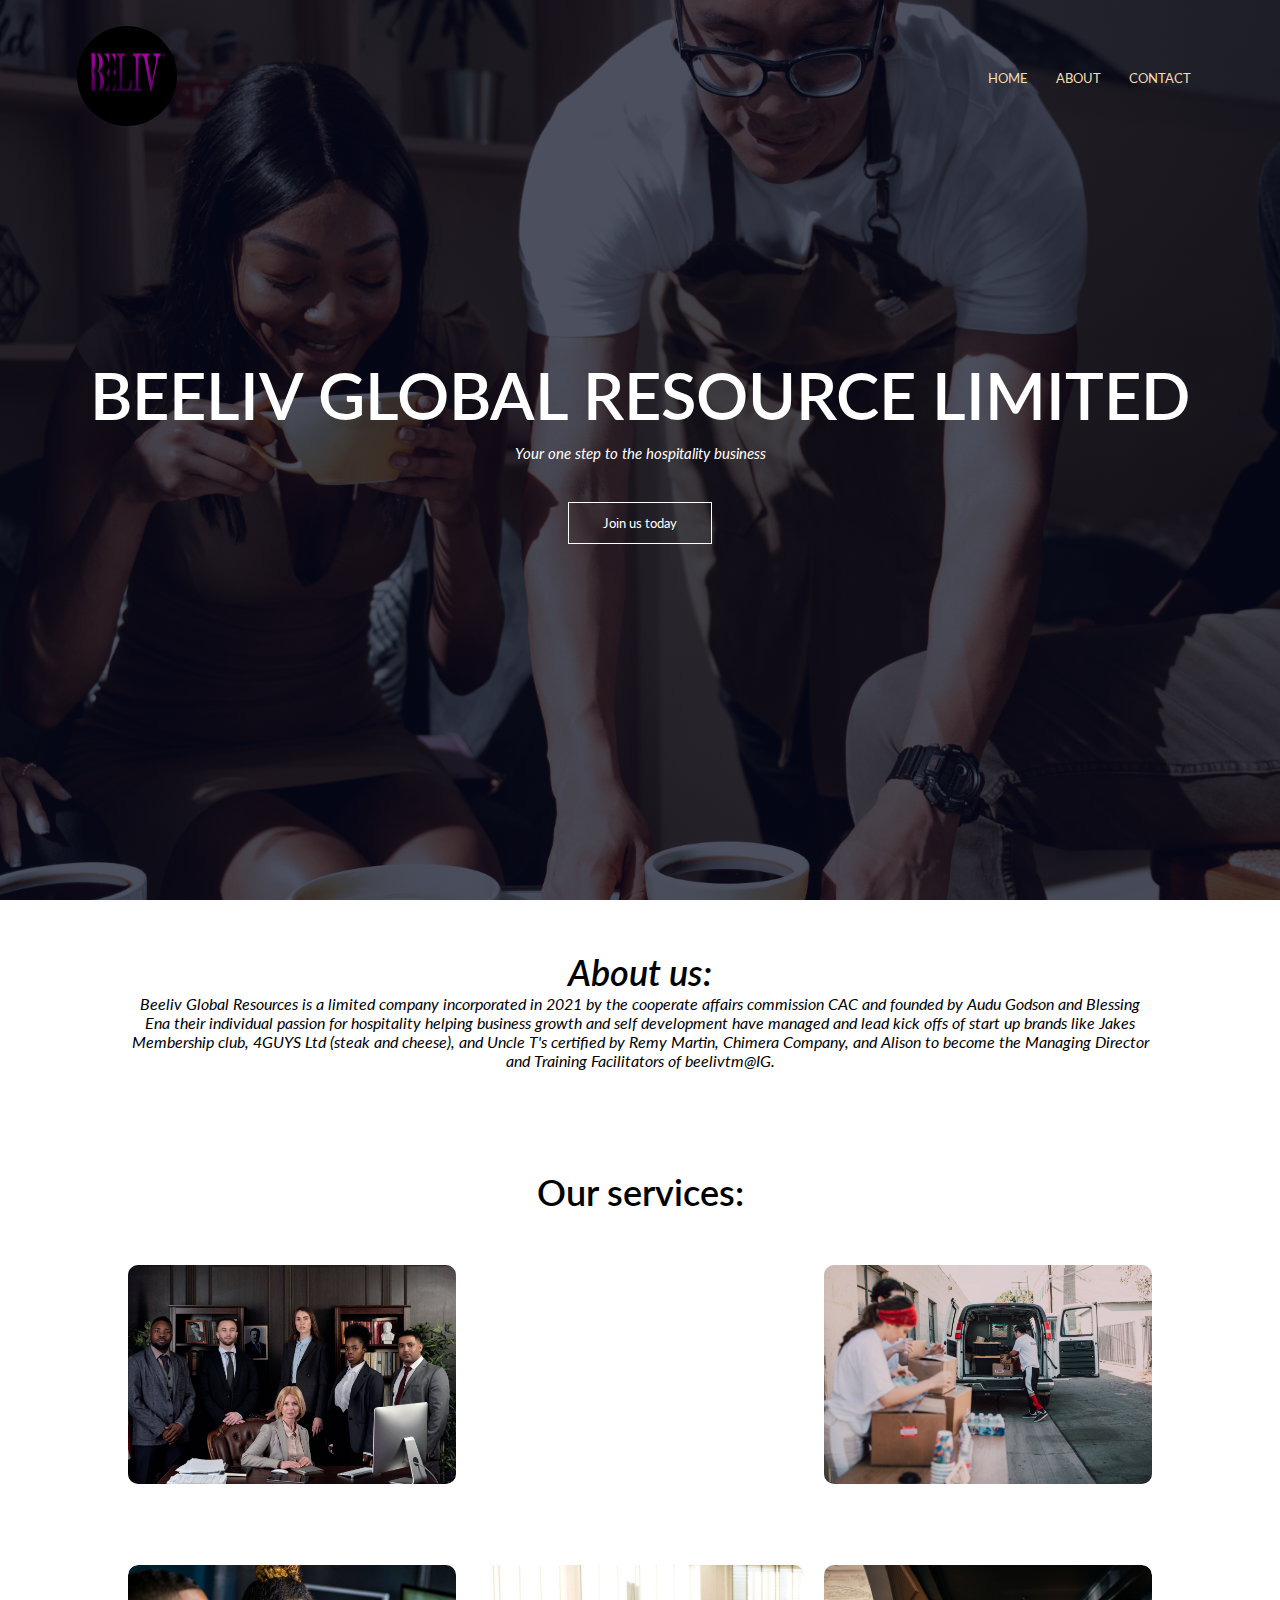
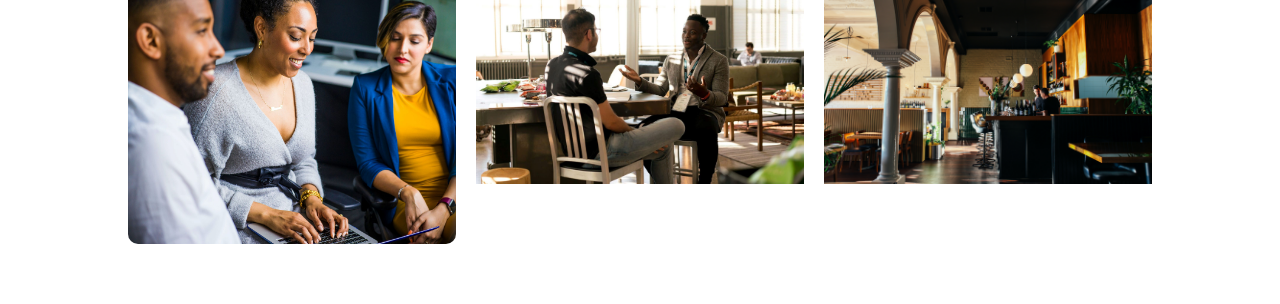
==== index.html @ 09af8a2b "set" ====
<!DOCTYPE html>
<html lang="en">
  <head>
    <meta charset="UTF-8" />
    <meta http-equiv="X-UA-Compatible" content="IE=edge" />
    <meta name="viewport" content="width=device-width, initial-scale=1.0" />
    <title>BEELIV GLOBAL RESOURCES</title>
    <link
      rel="stylesheet"
      href="path/to/font-awesome/css/font-awesome.min.css"
    />
    <link rel="preconnect" href="https://fonts.googleapis.com" />
    <link rel="preconnect" href="https://fonts.gstatic.com" crossorigin />
    <link
      href="https://fonts.googleapis.com/css2?family=Lato:ital,wght@0,300;1,400;1,700&family=Nanum+Gothic:wght@400;800&family=Poppins:wght@100;200;300;400;600;700&display=swap"
      rel="stylesheet"
    />
    <link
      href="https://fonts.googleapis.com/css2?family=Nanum+Gothic:wght@400;800&family=Poppins:wght@100;200;300;400;600;700&display=swap"
      rel="stylesheet"
    />
    <link
      rel="stylesheet"
      href="https://cdn.jsdelivr.net/npm/@fortawesome/fontawesome-free@6.1.2/css/fontawesome.min.css"
      integrity="sha384-X8QTME3FCg1DLb58++lPvsjbQoCT9bp3MsUU3grbIny/3ZwUJkRNO8NPW6zqzuW9"
      crossorigin="anonymous"
    />
    <link rel="stylesheet" href="./index.css" />
  </head>
  <body>
    <section class="header">
      <nav>
        <a href="index.html"><img src="images/logo.png" /></a>
        <div class="nav-link" id="navLink">
          <i class="fa fa-times" onclick="hideMenu()"></i>
          <ul>
            <li><a href="">HOME</a></li>
            <li><a href="">ABOUT</a></li>
            <li><a href="">CONTACT</a></li>
          </ul>
        </div>
        <i class="fa fa-bars" onclick="showMenu()"></i>
      </nav>
      <div class="text-box">
        <h1>BEELIV GLOBAL RESOURCE LIMITED</h1>
        <p>Your one step to the hospitality business</p>
        <a class="hero" href="http://">Join us today</a>
      </div>
    </section>

    <section class="about-us">
      <h1>About us:</h1>
      <p>
        Beeliv Global Resources is a limited company incorporated in 2021 by the
        cooperate affairs commission CAC and founded by Audu Godson and Blessing
        Ena their individual passion for hospitality helping business growth and
        self development have managed and lead kick offs of start up brands like
        Jakes Membership club, 4GUYS Ltd (steak and cheese), and Uncle T's
        certified by Remy Martin, Chimera Company, and Alison to become the
        Managing Director and Training Facilitators of beelivtm@IG.
      </p>
    </section>

    <section class="about">
      <h1>Our services:</h1>
      <p></p>

      <div class="row">
        <div class="about-column">
          <img src="images/project manage.jpg" alt="" />
          <div class="layer">
            <h3>PROJECT MANAGEMENT</h3>
          </div>
        </div>
        <div class="about-column">
          <img src="images/buisness dev.jpg" alt="" />
          <div class="layer">
            <h3>BUSINESS DEVELOPMENT</h3>
          </div>
        </div>
        <div class="about-column">
          <img src="images/restaurant.jpg" alt="" />
          <div class="layer">
            <h3>RESTAURANT SUPPLIES</h3>
          </div>
        </div>
      </div>
      <div class="con">
        <div class="about-column">
          <img src="images/human.jpg" alt="" />
          <div class="layer">
            <h3>HUMAN RESOURCE MANAGEMENT</h3>
          </div>
        </div>
        <div class="about-column">
          <img src="images/recruit.jpg" alt="" />
          <div class="layer">
            <h3>RECRUITMENT,TRAINING AND DEVELOPMENT</h3>
          </div>
        </div>
        <div class="about-column">
          <img src="images/new.jpg" alt="" />
          <div class="layer">
            <h3>STAFF WALFARE AND MAINTENANCE</h3>
          </div>
        </div>
      </div>
    </section>
  </body>
  <script>
    var navLInk = document.getElementById("navLink");
    function showMenu() {
      navLink.style.right = "0";
    }
    function hideMenu() {
      navLink.style.right = "-200px";
    }
  </script>
  <script
    src="https://kit.fontawesome.com/55e3da7995.js"
    crossorigin="anonymous"
  ></script>
</html>
---- index.css ----
*{
    margin: 0;
    padding: 0;
    font-family: 'Lato', sans-serif;

}
.header{
    min-height: 100vh;
    width: 100%;
    background: linear-gradient(rgba(4,9,30,0.7),rgba(4,9,30,0.7)),url(images/jj.jpg);
    background-position: center;
    background-size: cover;
    position: relative;
}
nav{
display: flex;
padding: 2% 6%;
justify-content: space-between;
align-items: center;
}

nav img{
    width: 100px;
    height: 100px;
    border-radius: 50%;
}

.nav-link{
    flex:1;
    text-align: right;
}

.nav-link ul li{
list-style: none;
display: inline-block;
padding: 8px 12px;
position: relative;
}

.nav-link ul li a{
    color:wheat;
    text-decoration: none;
    font-size: 13px;
}

.nav-link ul li ::after{
    content: '';
    width: 0;
    height: 2px;
    background: #009b00;
    display: block;
    margin: auto;
    transition: 0.5s;

}
.nav-link ul li :hover::after{
    width: 100%;

}
.text-box{
    width: 90%;
    color: #fff;
    position: absolute;
    top: 50%;
    left: 50%;
    transform: translate(-50%,-50%);
    text-align: center;
}
.text-box h1{
    font-size: 65px;
}

.text-box p{
    margin: 10px 0 40px;
    font-size: 15px;
    font: white;
}

.hero{
    display: inline-block;
    text-decoration: none;
    color: #fff;
    border: 1px solid #fff;
    padding: 12px 34px;
    font-size: 13px;
    background: transparent;
    position: relative;
    cursor: pointer;
}
.hero:hover{
    border: 1px solid #009b00;
    background: black;
    transition: 0.6s;
}

nav .fa{
    display: none;
}

.about{
    width: 80%;
    margin: auto;
    text-align: center;
    padding-top: 100px;

}
h1{
    font-size: 36px;
    font-weight: 600;
}


.row,.con{
    margin-top: 5%;
    display: flex;
    justify-content: space-between;
}

.services:hover{
    box-shadow: 0 0 20px 0px rgba(0, 226, 124, 0.9);
}


.about-us , .services{
    width: 80%;
    margin: auto;
    text-align: center;
    padding-top: 50px;
}

.about-us,p{
    font-style: italic;
}
.about-column, .con{
    flex-basis: 32%;
    border-radius:10px;
    margin-bottom: 30px;
    position: relative;
    overflow: hidden;
   

}    

.about-column img{
    width: 100%;
   display: block;
}
.layer{
    display: grid;
    row-gap: 1;
    background:transparent;
    height: 100%;
    width: 100%;
    position: absolute;
    top: 0;
    left: 0;
    transition: 0.5s;

}

.layer:hover{
    background: rgba(0, 226, 124, 0.9);
}

.layer h3{
    font-style: italic;
    width: 100%;
    font-weight: 500;
    color: #fff;
    font-size: 26px;
    bottom: 0;
    left: 50%;
    transform:translateX(-50%) ;
    position: absolute;
    opacity: 0;
    transition: 0.5s;
}

.layer:hover h3{
    bottom: 49%;
    opacity: 1;

}






















@media(max-width:700px){
    
    .text-box h1{
        font-size: 20px;
        font-family: 'Lato', sans-serif;

    }
    .nav-link ul li{
        display: block;
    }
    .nav-link{
        position:fixed;
        background:#009b00;
        height: 100vh;
        width: 200px;
        top: 0;
        right: -200px;
        text-align: left;
        z-index: 2;
        transition: 1s;
    }

    nav .fa{
        display: block;
        color: #fff;
        margin: 10px;
        font-size: 22px;
        cursor: pointer;
        
    }
    .nav-link ul{
        padding: 30px;


    }
    .row, .con{
        flex-direction: column;
    }

    .about-us{
        width: 80%;
        margin: auto;
        text-align: center;
        padding-top: 50px;

    }



    }
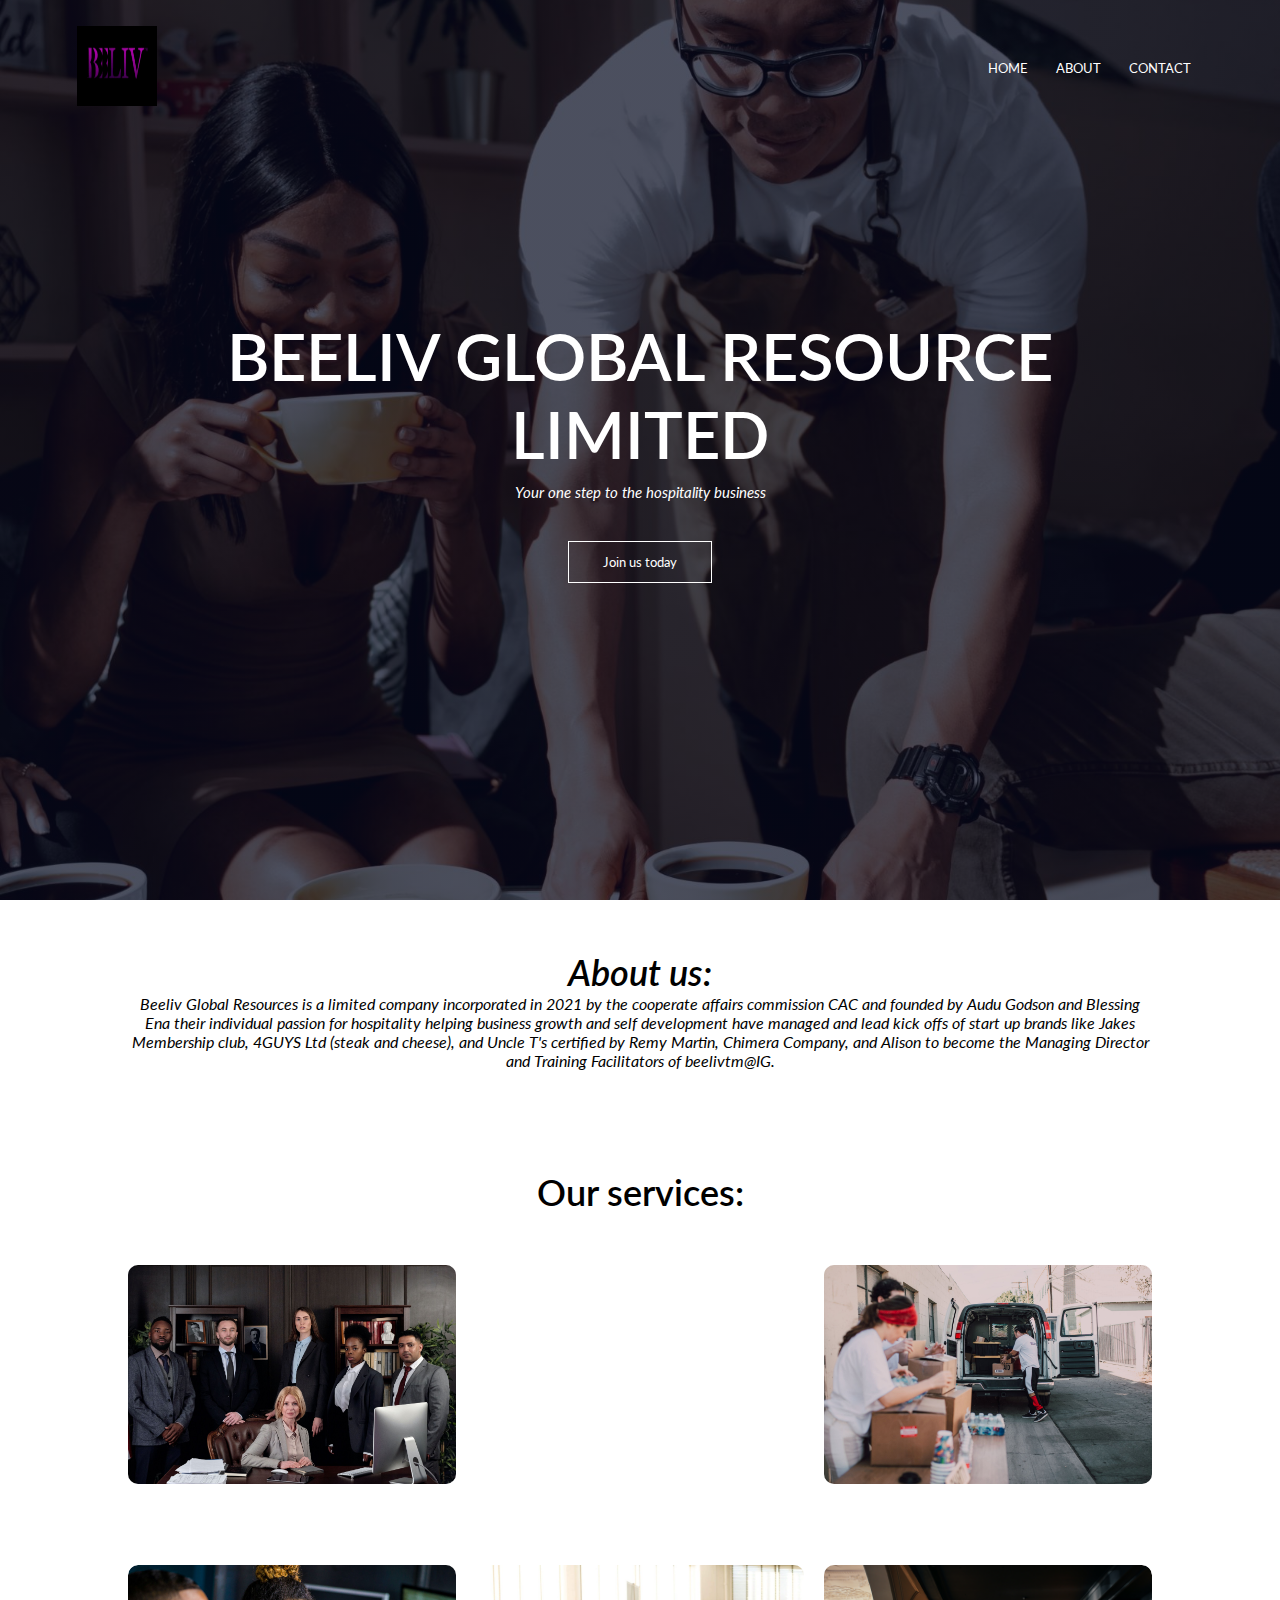
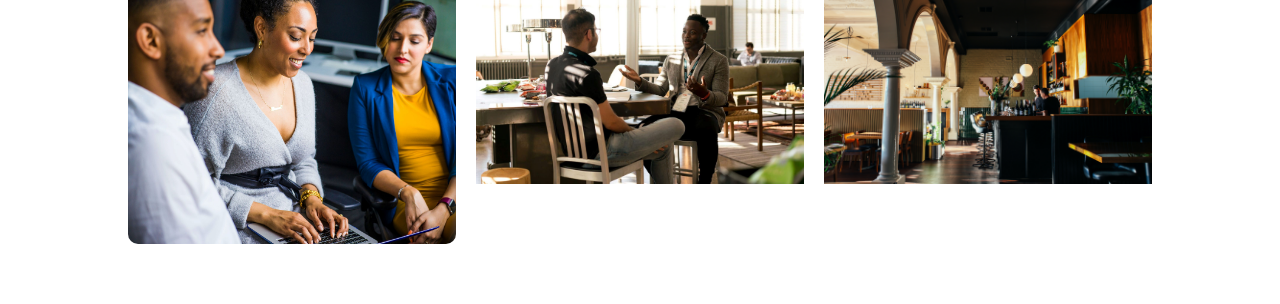
==== commit 7d738a41: "change" ====
--- a/index.html
+++ b/index.html
@@ -42,7 +42,10 @@
         <i class="fa fa-bars" onclick="showMenu()"></i>
       </nav>
       <div class="text-box">
-        <h1>BEELIV GLOBAL RESOURCE LIMITED</h1>
+        <h1>
+          BEELIV GLOBAL RESOURCE <br />
+          LIMITED
+        </h1>
         <p>Your one step to the hospitality business</p>
         <a class="hero" href="http://">Join us today</a>
       </div>
--- a/index.css
+++ b/index.css
@@ -7,7 +7,7 @@
 .header{
     min-height: 100vh;
     width: 100%;
-    background: linear-gradient(rgba(4,9,30,0.7),rgba(4,9,30,0.7)),url(images/jj.jpg);
+    background: linear-gradient(rgba(4,9,30,0.7),rgba(4,9,30,0.7)),url(images/back.jpg);
     background-position: center;
     background-size: cover;
     position: relative;
@@ -20,9 +20,9 @@
 }
 
 nav img{
-    width: 100px;
-    height: 100px;
-    border-radius: 50%;
+    width: 80px;
+    height: 80px;
+
 }
 
 .nav-link{
@@ -38,7 +38,7 @@
 }
 
 .nav-link ul li a{
-    color:wheat;
+    color: white;
     text-decoration: none;
     font-size: 13px;
 }
@@ -47,7 +47,7 @@
     content: '';
     width: 0;
     height: 2px;
-    background: #009b00;
+    background: #7338AC;
     display: block;
     margin: auto;
     transition: 0.5s;
@@ -88,8 +88,8 @@
     cursor: pointer;
 }
 .hero:hover{
-    border: 1px solid #009b00;
-    background: black;
+    border: 1px solid #7338AC;
+    background: #7338AC;
     transition: 0.6s;
 }
 
@@ -117,7 +117,7 @@
 }
 
 .services:hover{
-    box-shadow: 0 0 20px 0px rgba(0, 226, 124, 0.9);
+    box-shadow: 0 0 20px 0px rgba(117, 0, 226, 0.9);
 }
 
 
@@ -159,7 +159,7 @@
 }
 
 .layer:hover{
-    background: rgba(0, 226, 124, 0.9);
+    background: rgba(117, 0, 226, 0.9);
 }
 
 .layer h3{
@@ -215,7 +215,7 @@
     }
     .nav-link{
         position:fixed;
-        background:#009b00;
+        background:#7338AC;
         height: 100vh;
         width: 200px;
         top: 0;
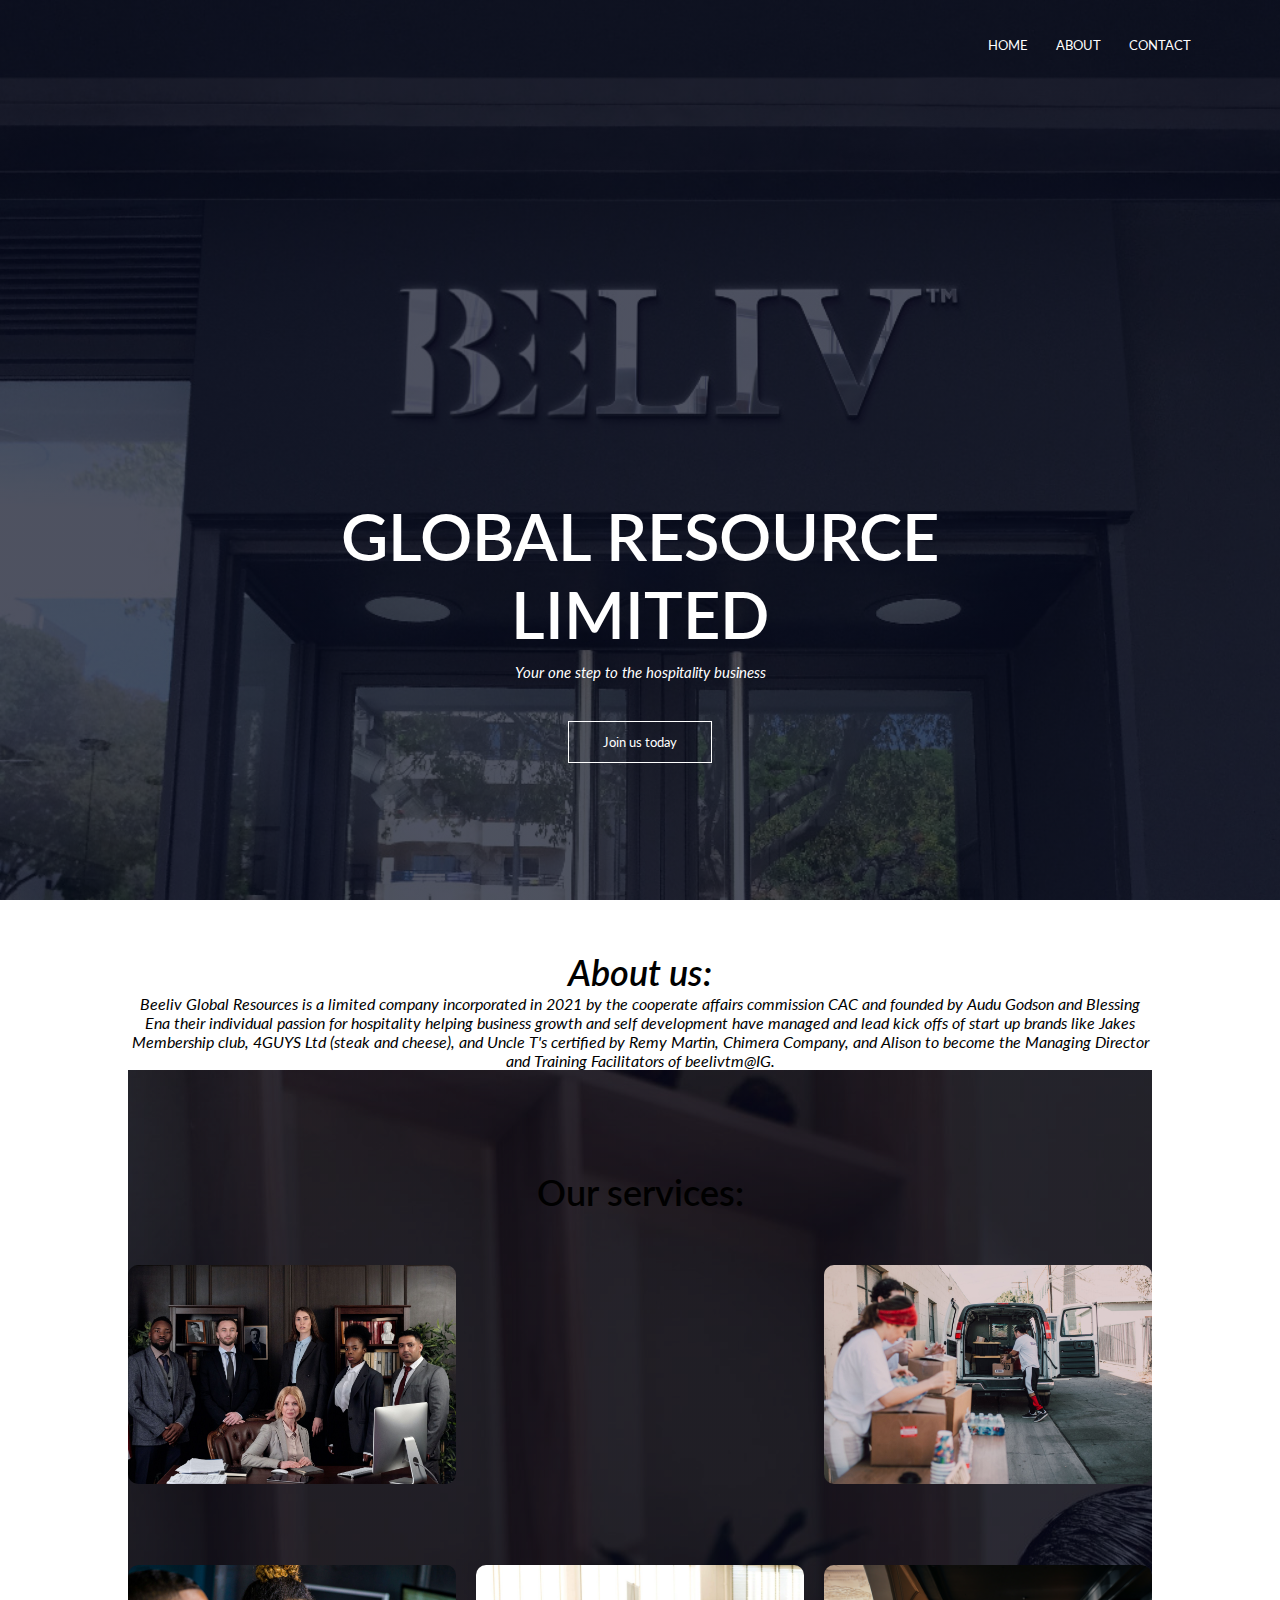
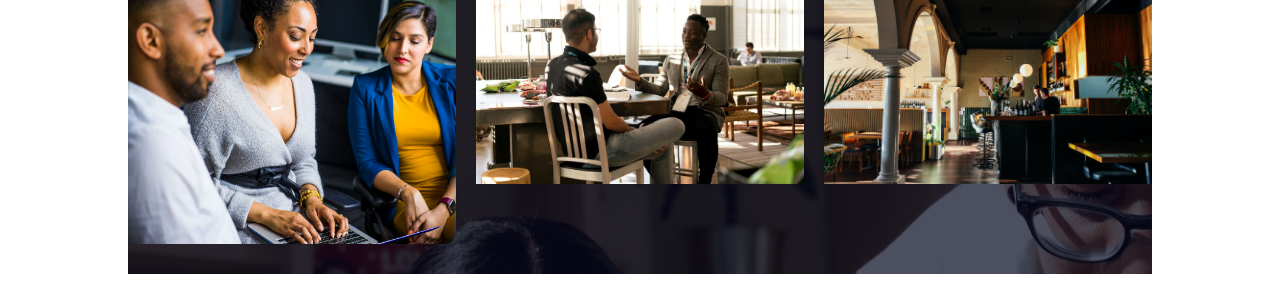
==== commit 612657d1: "im" ====
--- a/index.html
+++ b/index.html
@@ -30,7 +30,7 @@
   <body>
     <section class="header">
       <nav>
-        <a href="index.html"><img src="images/logo.png" /></a>
+        <a href="index.html"><img src="" /></a>
         <div class="nav-link" id="navLink">
           <i class="fa fa-times" onclick="hideMenu()"></i>
           <ul>
@@ -43,7 +43,7 @@
       </nav>
       <div class="text-box">
         <h1>
-          BEELIV GLOBAL RESOURCE <br />
+          GLOBAL RESOURCE <br />
           LIMITED
         </h1>
         <p>Your one step to the hospitality business</p>
@@ -98,7 +98,7 @@
         <div class="about-column">
           <img src="images/recruit.jpg" alt="" />
           <div class="layer">
-            <h3>RECRUITMENT,TRAINING AND DEVELOPMENT</h3>
+            <h3>RECRUITMENT AND TRAINING</h3>
           </div>
         </div>
         <div class="about-column">
--- a/index.css
+++ b/index.css
@@ -7,7 +7,7 @@
 .header{
     min-height: 100vh;
     width: 100%;
-    background: linear-gradient(rgba(4,9,30,0.7),rgba(4,9,30,0.7)),url(images/back.jpg);
+    background: linear-gradient(rgba(4,9,30,0.7),rgba(4,9,30,0.7)),url(images/landing.jfif);
     background-position: center;
     background-size: cover;
     position: relative;
@@ -20,8 +20,8 @@
 }
 
 nav img{
-    width: 80px;
-    height: 80px;
+    width: 0px;
+    height: 0px;
 
 }
 
@@ -61,7 +61,7 @@
     width: 90%;
     color: #fff;
     position: absolute;
-    top: 50%;
+    top: 70%;
     left: 50%;
     transform: translate(-50%,-50%);
     text-align: center;
@@ -86,11 +86,13 @@
     background: transparent;
     position: relative;
     cursor: pointer;
+    
 }
 .hero:hover{
     border: 1px solid #7338AC;
     background: #7338AC;
     transition: 0.6s;
+    
 }
 
 nav .fa{
@@ -102,6 +104,7 @@
     margin: auto;
     text-align: center;
     padding-top: 100px;
+    background-image: linear-gradient(rgba(4,9,30,0.7),rgba(4,9,30,0.7)),url(images/back.jpg);
 
 }
 h1{
@@ -155,6 +158,7 @@
     top: 0;
     left: 0;
     transition: 0.5s;
+    
 
 }
 
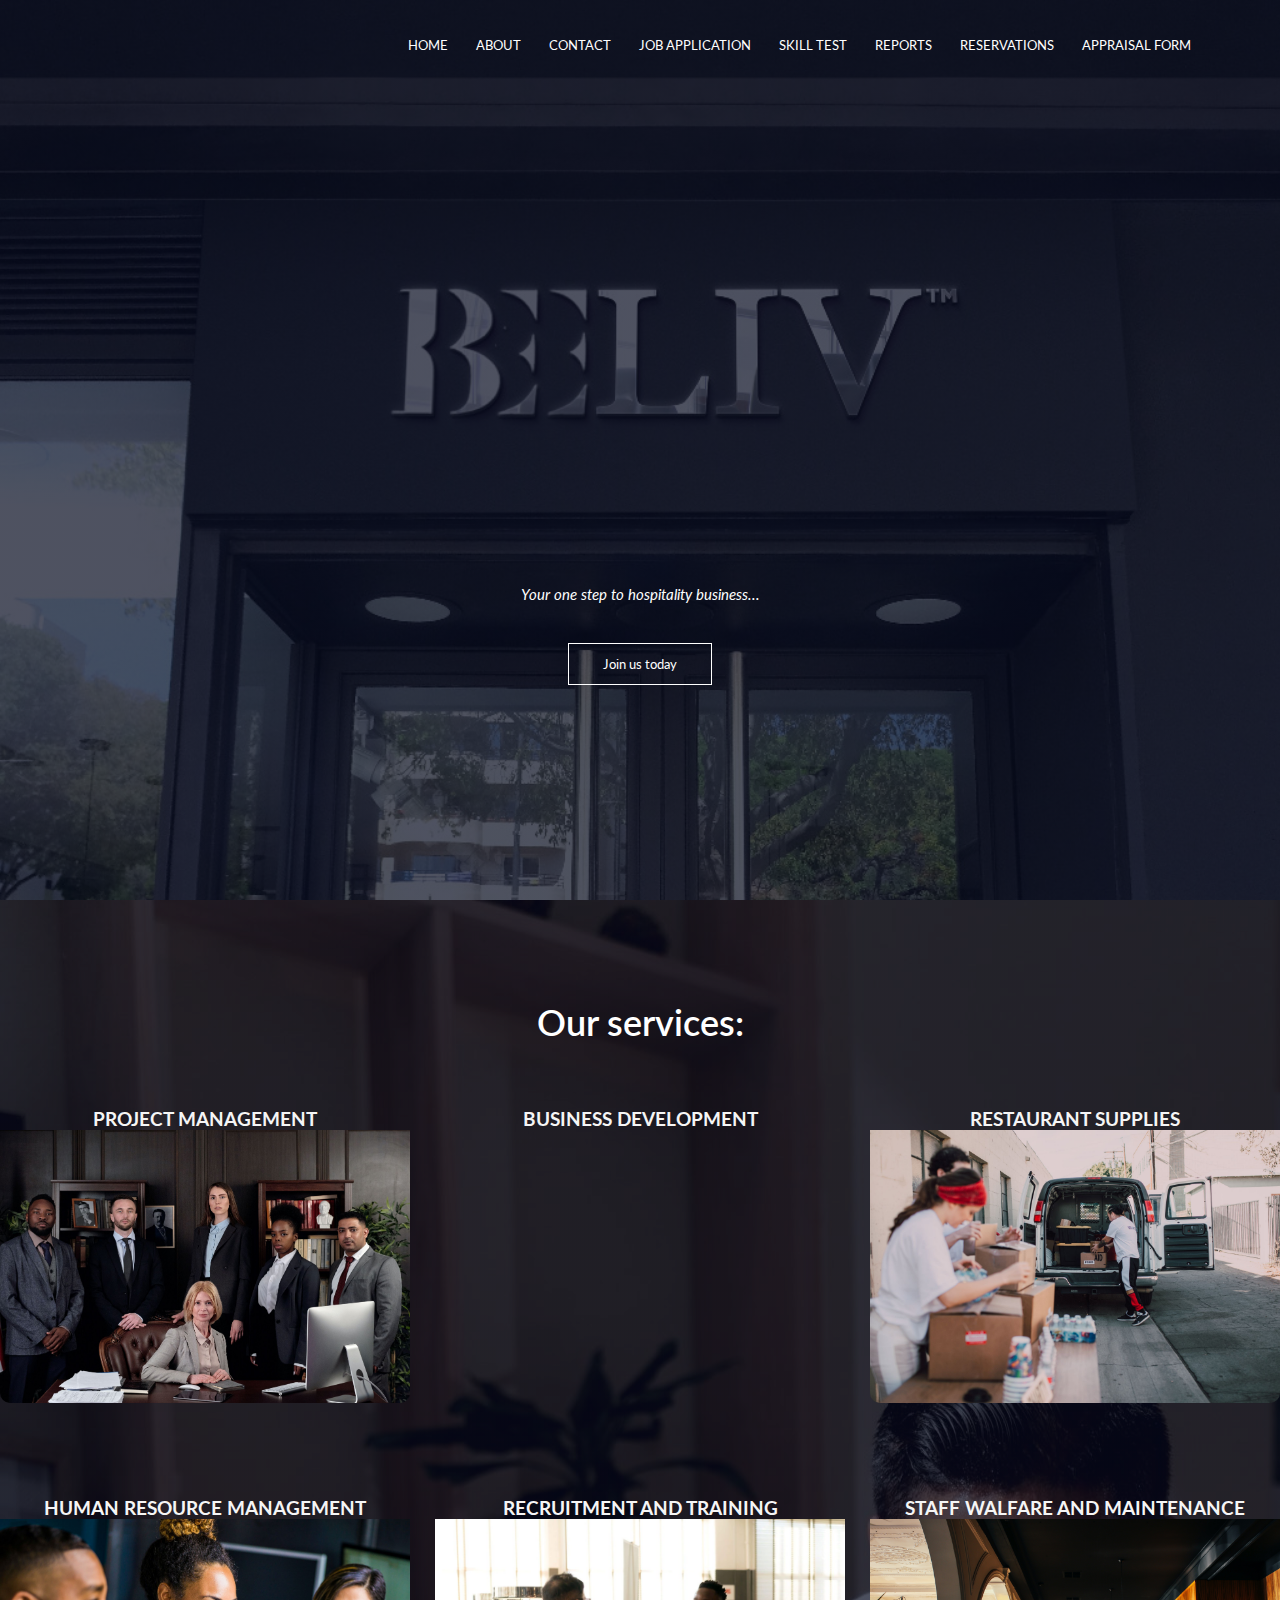
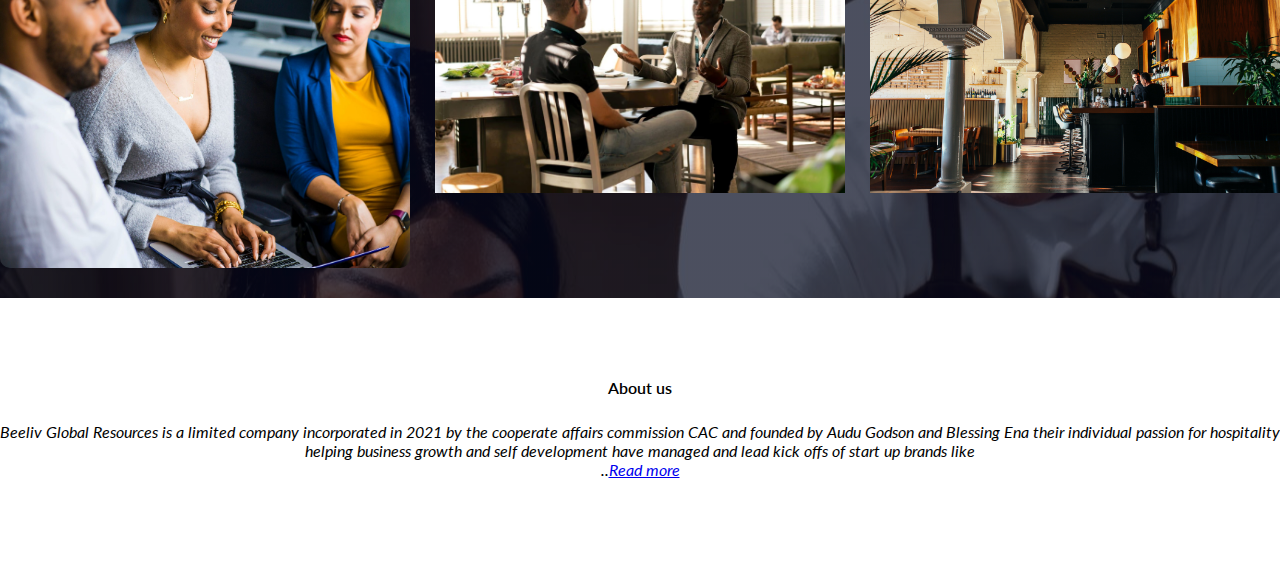
==== commit 47483f2e: "save" ====
--- a/index.html
+++ b/index.html
@@ -34,79 +34,103 @@
         <div class="nav-link" id="navLink">
           <i class="fa fa-times" onclick="hideMenu()"></i>
           <ul>
-            <li><a href="">HOME</a></li>
-            <li><a href="">ABOUT</a></li>
-            <li><a href="">CONTACT</a></li>
+            <li><a href="/index.html">HOME</a></li>
+            <li><a href="/pages/about.html">ABOUT</a></li>
+            <li><a href="/pages/contact.html">CONTACT</a></li>
+            <li><a href="/pages/Job.html">JOB APPLICATION</a></li>
+            <li><a href="./pages/test.html">SKILL TEST</a></li>
+            <li><a href="">REPORTS</a></li>
+            <li><a href="">RESERVATIONS</a></li>
+            <li><a href="">APPRAISAL FORM</a></li>
           </ul>
         </div>
         <i class="fa fa-bars" onclick="showMenu()"></i>
       </nav>
       <div class="text-box">
-        <h1>
-          GLOBAL RESOURCE <br />
-          LIMITED
-        </h1>
-        <p>Your one step to the hospitality business</p>
-        <a class="hero" href="http://">Join us today</a>
+        <p>Your one step to hospitality business...</p>
+        <a class="hero" href="./pages/join.html">Join us today</a>
       </div>
     </section>
 
-    <section class="about-us">
-      <h1>About us:</h1>
-      <p>
-        Beeliv Global Resources is a limited company incorporated in 2021 by the
-        cooperate affairs commission CAC and founded by Audu Godson and Blessing
-        Ena their individual passion for hospitality helping business growth and
-        self development have managed and lead kick offs of start up brands like
-        Jakes Membership club, 4GUYS Ltd (steak and cheese), and Uncle T's
-        certified by Remy Martin, Chimera Company, and Alison to become the
-        Managing Director and Training Facilitators of beelivtm@IG.
-      </p>
-    </section>
-
     <section class="about">
-      <h1>Our services:</h1>
+      <h1 style="color: white">Our services:</h1>
       <p></p>
 
       <div class="row">
         <div class="about-column">
+          <h3>PROJECT MANAGEMENT</h3>
           <img src="images/project manage.jpg" alt="" />
           <div class="layer">
-            <h3>PROJECT MANAGEMENT</h3>
+            <h4>
+              Give your clients the best structural design channelled tom your
+              style and concept
+            </h4>
           </div>
         </div>
         <div class="about-column">
+          <h3>BUSINESS DEVELOPMENT</h3>
           <img src="images/buisness dev.jpg" alt="" />
           <div class="layer">
-            <h3>BUSINESS DEVELOPMENT</h3>
+            <h4>
+              Every business model deserves that strategic planning in sales and
+              marketing.
+            </h4>
           </div>
         </div>
         <div class="about-column">
+          <h3>RESTAURANT SUPPLIES</h3>
           <img src="images/restaurant.jpg" alt="" />
           <div class="layer">
-            <h3>RESTAURANT SUPPLIES</h3>
+            <h4>
+              Save yourself the stress of getting quality products in
+              Equipments, food and beverages.
+            </h4>
           </div>
         </div>
       </div>
       <div class="con">
         <div class="about-column">
+          <h3>HUMAN RESOURCE MANAGEMENT</h3>
           <img src="images/human.jpg" alt="" />
           <div class="layer">
-            <h3>HUMAN RESOURCE MANAGEMENT</h3>
+            <h4>
+              Background checks on employees and guarantors will entrust your
+              business on the right track.
+            </h4>
           </div>
         </div>
         <div class="about-column">
+          <h3>RECRUITMENT AND TRAINING</h3>
           <img src="images/recruit.jpg" alt="" />
           <div class="layer">
-            <h3>RECRUITMENT AND TRAINING</h3>
+            <h4>
+              We select the most qualified candidates amongst other applicants.
+            </h4>
           </div>
         </div>
         <div class="about-column">
+          <h3>STAFF WALFARE AND MAINTENANCE</h3>
           <img src="images/new.jpg" alt="" />
           <div class="layer">
-            <h3>STAFF WALFARE AND MAINTENANCE</h3>
+            <h4>No discrimination towards employed staff and turnovers.</h4>
           </div>
         </div>
+      </div>
+    </section>
+
+    <section class="footer">
+      <h4>About us</h4>
+      <p>
+        Beeliv Global Resources is a limited company incorporated in 2021 by the
+        cooperate affairs commission CAC and founded by Audu Godson and Blessing
+        Ena their individual passion for hospitality helping business growth and
+        self development have managed and lead kick offs of start up brands
+        like<br />..<a href="/pages/about.html">Read more</a>
+      </p>
+      <div class="icons">
+        <i class="fa fa-instagram"></i>
+        <i class="fa fa-whatsapp"></i>
+        <i class="fa fa-envelope"></i>
       </div>
     </section>
   </body>
--- a/index.css
+++ b/index.css
@@ -67,7 +67,11 @@
     text-align: center;
 }
 .text-box h1{
-    font-size: 65px;
+    font-size: 50px;
+    width: 80%;
+    margin: auto;
+    text-align: center;
+    padding-top: 50px;
 }
 
 .text-box p{
@@ -100,12 +104,12 @@
 }
 
 .about{
-    width: 80%;
+    width: 100%;
     margin: auto;
     text-align: center;
     padding-top: 100px;
+    
     background-image: linear-gradient(rgba(4,9,30,0.7),rgba(4,9,30,0.7)),url(images/back.jpg);
-
 }
 h1{
     font-size: 36px;
@@ -166,12 +170,12 @@
     background: rgba(117, 0, 226, 0.9);
 }
 
-.layer h3{
+.layer h4{
     font-style: italic;
     width: 100%;
     font-weight: 500;
     color: #fff;
-    font-size: 26px;
+    font-size: 16px;
     bottom: 0;
     left: 50%;
     transform:translateX(-50%) ;
@@ -180,10 +184,13 @@
     transition: 0.5s;
 }
 
-.layer:hover h3{
+.layer:hover h4{
     bottom: 49%;
     opacity: 1;
 
+}
+.about-column h3{
+    color: whitesmoke;
 }
 
 
@@ -231,10 +238,12 @@
 
     nav .fa{
         display: block;
-        color: #fff;
+        color: purple;
         margin: 10px;
         font-size: 22px;
         cursor: pointer;
+        border: #7338AC;
+        
         
     }
     .nav-link ul{
@@ -253,8 +262,34 @@
         padding-top: 50px;
 
     }
-
-
-
-    }
-
+    .header{
+        width: auto;
+        
+    }
+.text-box{
+    position: absolute;
+    top: 80%;
+}
+
+
+    }
+
+.footer{
+    width: 100%;
+    text-align: center;
+    padding: 30px 0;
+}
+
+.footer h4{
+    margin-bottom:25px;
+    margin-top: 20px;
+    font-weight: 600;
+
+}
+
+.icons, .fa{
+    color: #7338AC;
+    margin: 0 13px;
+    cursor: pointer;
+    padding: 18px 0;
+}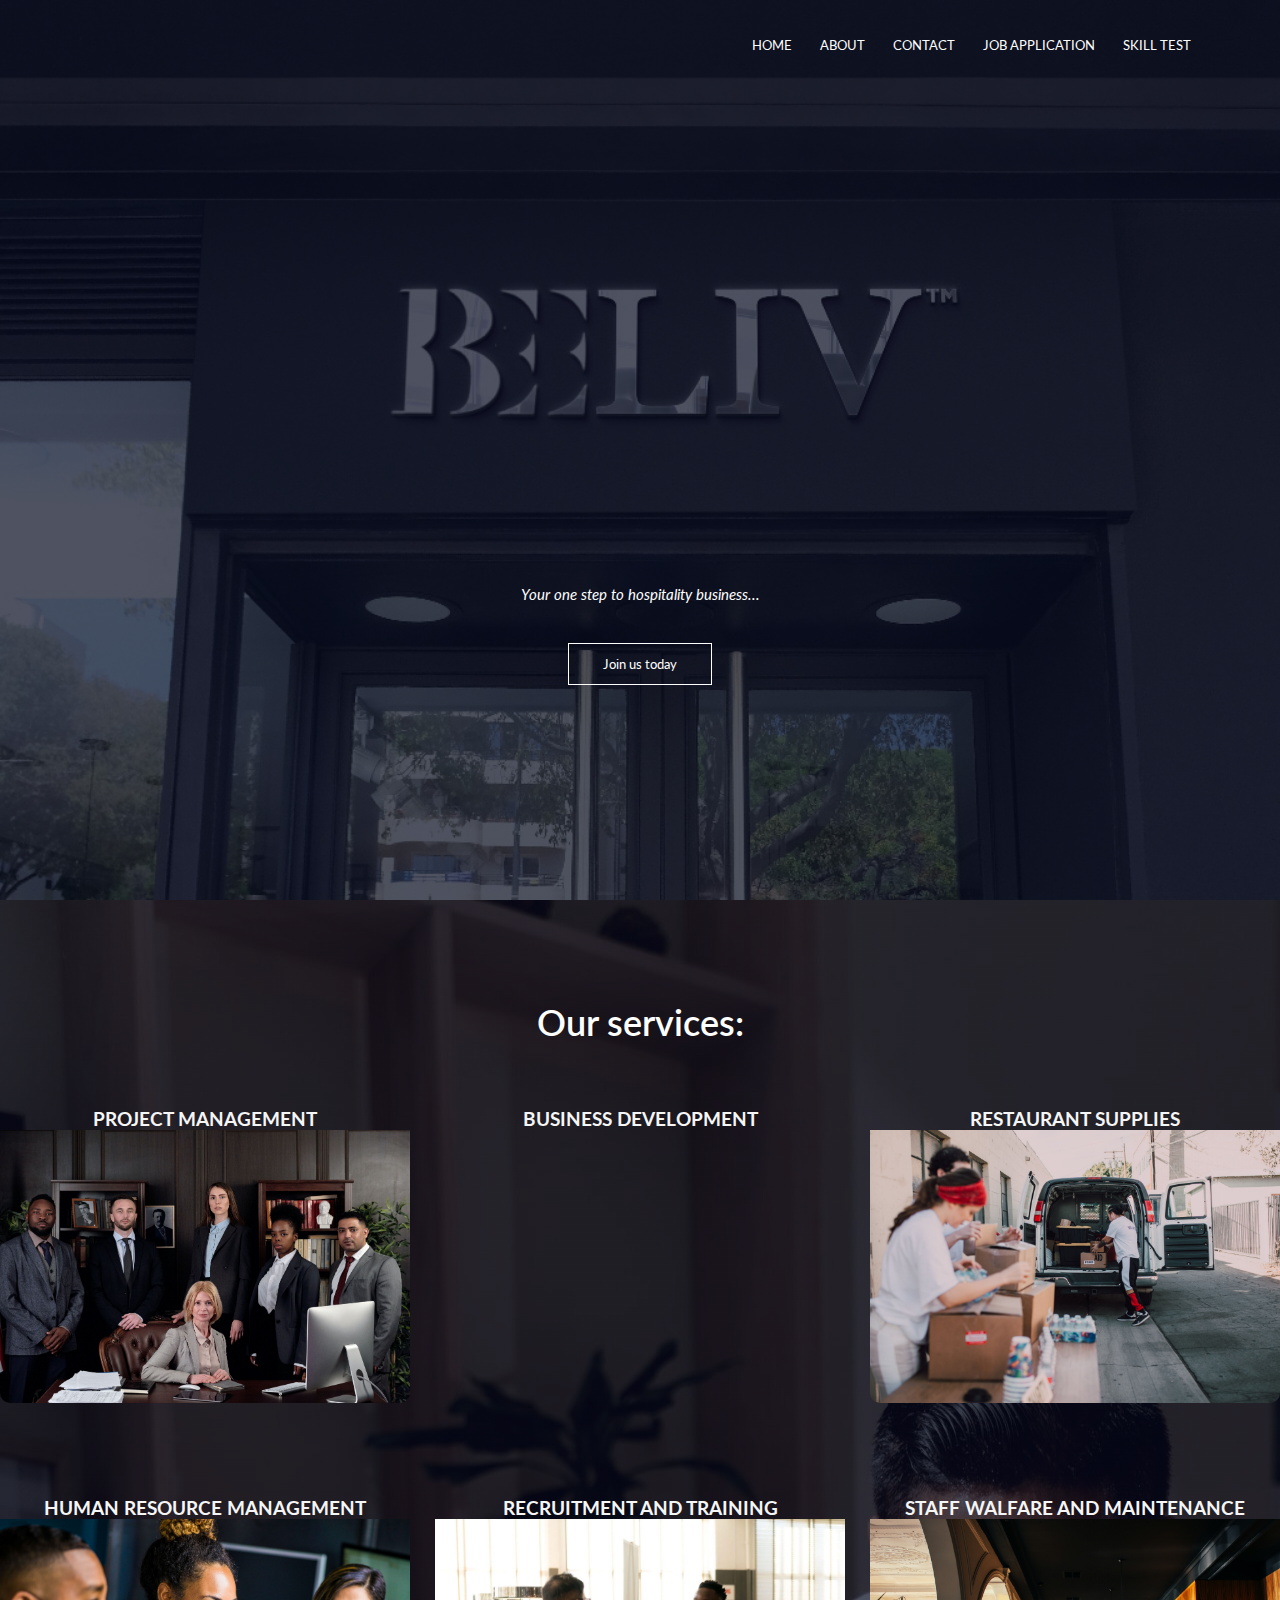
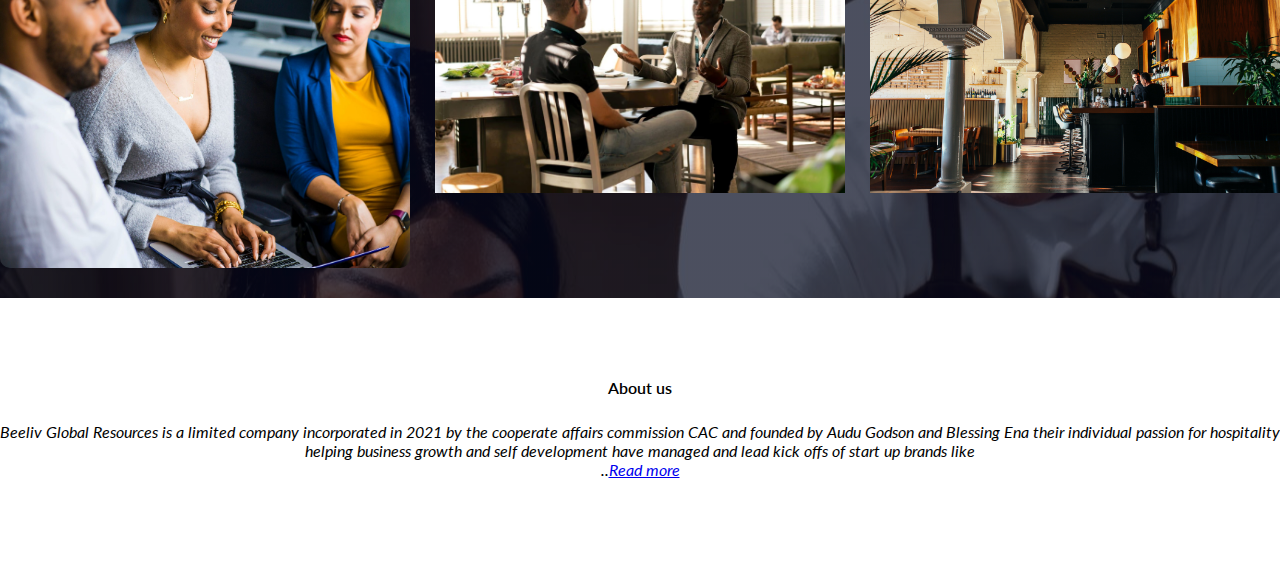
==== commit 6ada4b22: "d" ====
--- a/index.html
+++ b/index.html
@@ -34,14 +34,11 @@
         <div class="nav-link" id="navLink">
           <i class="fa fa-times" onclick="hideMenu()"></i>
           <ul>
-            <li><a href="/index.html">HOME</a></li>
-            <li><a href="/pages/about.html">ABOUT</a></li>
-            <li><a href="/pages/contact.html">CONTACT</a></li>
-            <li><a href="/pages/Job.html">JOB APPLICATION</a></li>
+            <li><a href="./index.html">HOME</a></li>
+            <li><a href="./pages/about.html">ABOUT</a></li>
+            <li><a href="./pages/contact.html">CONTACT</a></li>
+            <li><a href="./pages/Job.html">JOB APPLICATION</a></li>
             <li><a href="./pages/test.html">SKILL TEST</a></li>
-            <li><a href="">REPORTS</a></li>
-            <li><a href="">RESERVATIONS</a></li>
-            <li><a href="">APPRAISAL FORM</a></li>
           </ul>
         </div>
         <i class="fa fa-bars" onclick="showMenu()"></i>
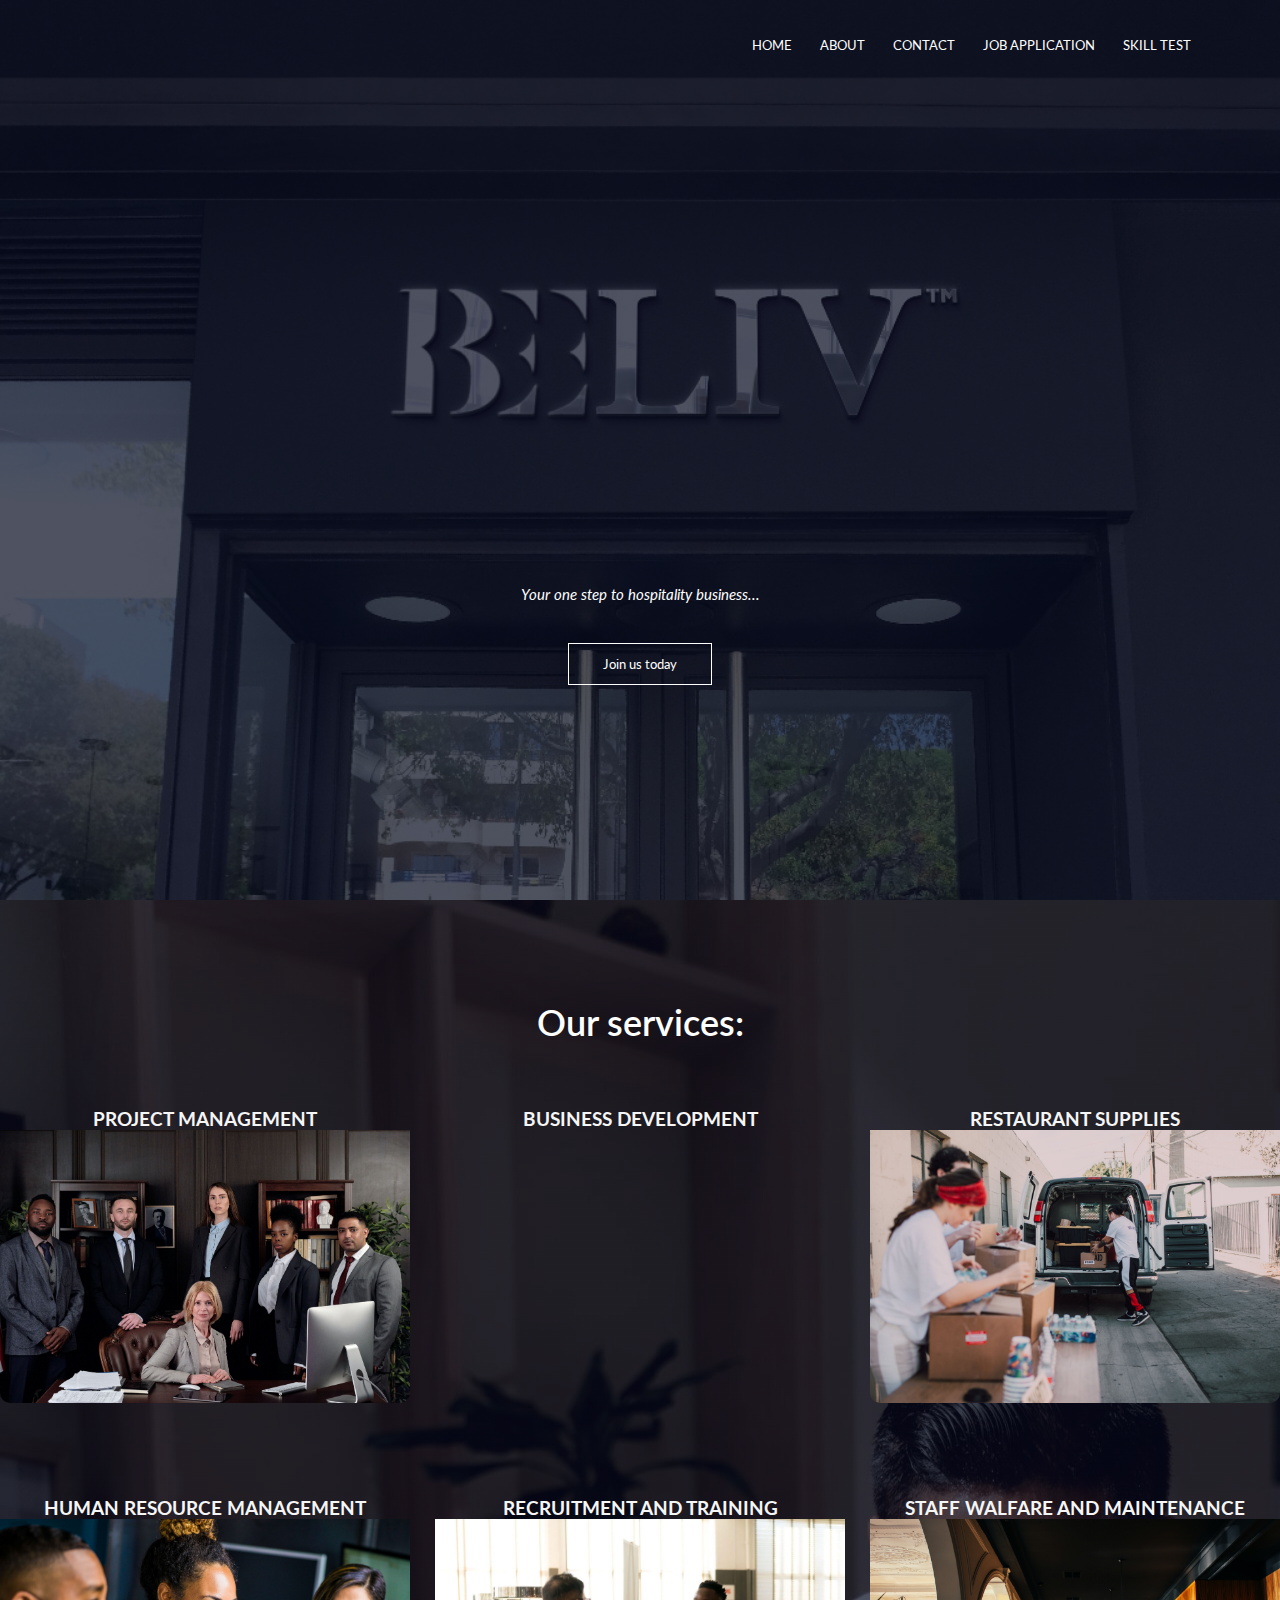
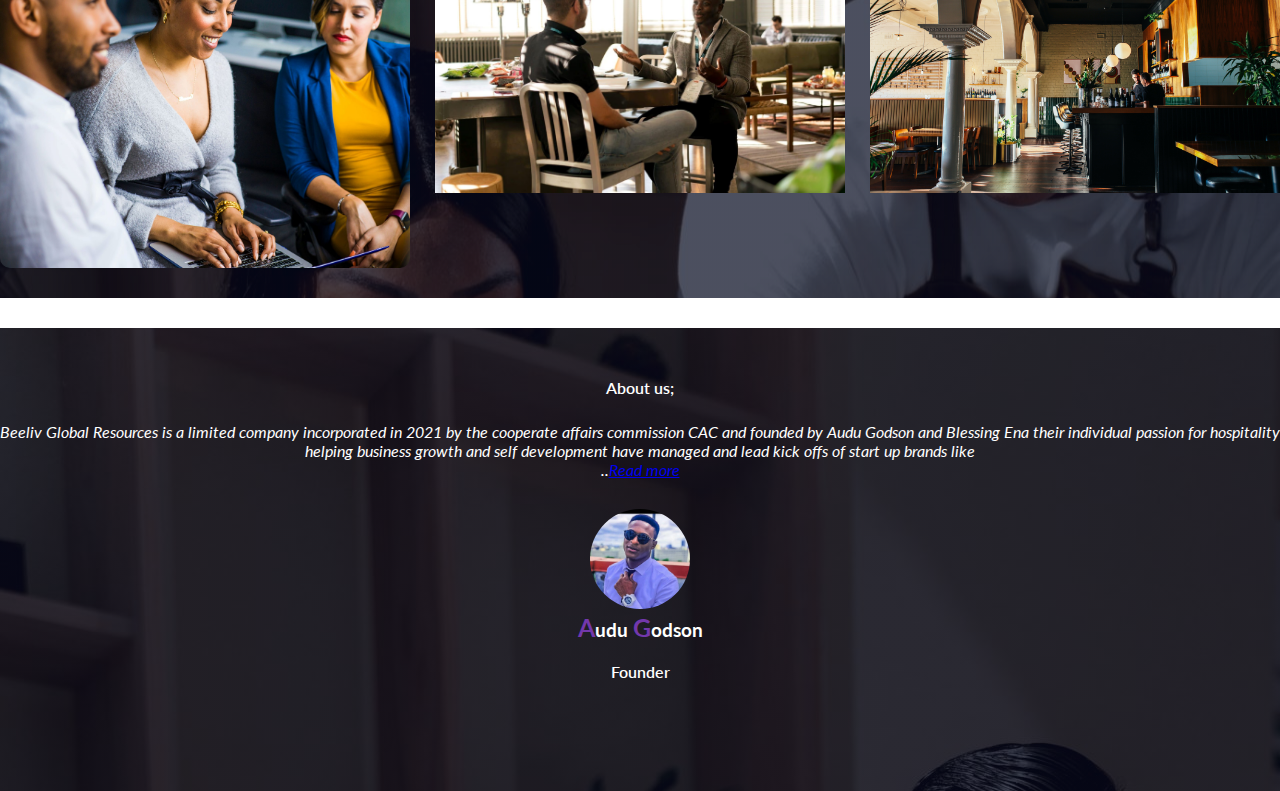
==== commit c86d8e76: "align" ====
--- a/index.html
+++ b/index.html
@@ -35,24 +35,30 @@
           <i class="fa fa-times" onclick="hideMenu()"></i>
           <ul>
             <li><a href="./index.html">HOME</a></li>
-            <li><a href="./pages/about.html">ABOUT</a></li>
-            <li><a href="./pages/contact.html">CONTACT</a></li>
-            <li><a href="./pages/Job.html">JOB APPLICATION</a></li>
-            <li><a href="./pages/test.html">SKILL TEST</a></li>
+            <li><a href="./about.html">ABOUT</a></li>
+            <li><a href="./contact.html">CONTACT</a></li>
+            <li>
+              <a href="https://surveyheart.com/form/62d0024529b7672197898e7f"
+                >JOB APPLICATION</a
+              >
+            </li>
+            <li>
+              <a href="https://quizzory.in/id/62f18f3a463479329b708ce2"
+                >SKILL TEST</a
+              >
+            </li>
           </ul>
         </div>
         <i class="fa fa-bars" onclick="showMenu()"></i>
       </nav>
       <div class="text-box">
         <p>Your one step to hospitality business...</p>
-        <a class="hero" href="./pages/join.html">Join us today</a>
+        <a class="hero" href="./join.html">Join us today</a>
       </div>
     </section>
 
     <section class="about">
       <h1 style="color: white">Our services:</h1>
-      <p></p>
-
       <div class="row">
         <div class="about-column">
           <h3>PROJECT MANAGEMENT</h3>
@@ -116,18 +122,29 @@
     </section>
 
     <section class="footer">
-      <h4>About us</h4>
+      <h4>About us;</h4>
       <p>
         Beeliv Global Resources is a limited company incorporated in 2021 by the
         cooperate affairs commission CAC and founded by Audu Godson and Blessing
         Ena their individual passion for hospitality helping business growth and
         self development have managed and lead kick offs of start up brands
-        like<br />..<a href="/pages/about.html">Read more</a>
+        like<br />..<a href="./about.html">Read more</a>
       </p>
+
+      <img
+        style="height: 100px; width: 100px; border-radius: 50%"
+        src="/images/1662104519523.jpg"
+      />
+      <h3><span>A</span>udu <span>G</span>odson</h3>
+      <h4>Founder</h4>
       <div class="icons">
-        <i class="fa fa-instagram"></i>
-        <i class="fa fa-whatsapp"></i>
-        <i class="fa fa-envelope"></i>
+        <a href="https://www.instagram.com/beelivtm/?hl=en">
+          <i class="fa fa-instagram"></i
+        ></a>
+        <a href="https://api.whatsapp.com/send?phone=+2348082833989">
+          <i class="fa fa-whatsapp"></i
+        ></a>
+        <a href="mailto:beeliv247@gmail.com"> <i class="fa fa-envelope"></i></a>
       </div>
     </section>
   </body>
--- a/index.css
+++ b/index.css
@@ -64,15 +64,8 @@
     top: 70%;
     left: 50%;
     transform: translate(-50%,-50%);
-    text-align: center;
-}
-.text-box h1{
-    font-size: 50px;
-    width: 80%;
-    margin: auto;
-    text-align: center;
-    padding-top: 50px;
-}
+    text-align: center;}
+
 
 .text-box p{
     margin: 10px 0 40px;
@@ -107,8 +100,7 @@
     width: 100%;
     margin: auto;
     text-align: center;
-    padding-top: 100px;
-    
+    padding-top: 100px; 
     background-image: linear-gradient(rgba(4,9,30,0.7),rgba(4,9,30,0.7)),url(images/back.jpg);
 }
 h1{
@@ -192,27 +184,6 @@
 .about-column h3{
     color: whitesmoke;
 }
-
-
-
-
-
-
-
-
-
-
-
-
-
-
-
-
-
-
-
-
-
 
 @media(max-width:700px){
     
@@ -278,12 +249,15 @@
     width: 100%;
     text-align: center;
     padding: 30px 0;
+    background-image: linear-gradient(rgba(4, 9, 30, 0.7), rgba(4, 9, 30, 0.7)), url(images/back.jpg);
+    color: #fff;
 }
 
 .footer h4{
     margin-bottom:25px;
     margin-top: 20px;
     font-weight: 600;
+    color: #fff;
 
 }
 
@@ -292,4 +266,15 @@
     margin: 0 13px;
     cursor: pointer;
     padding: 18px 0;
+}
+
+span{
+    color: #7338AC;
+    font-size:25px;
+
+}
+
+.footer img{
+margin-top:30px;
+
 }